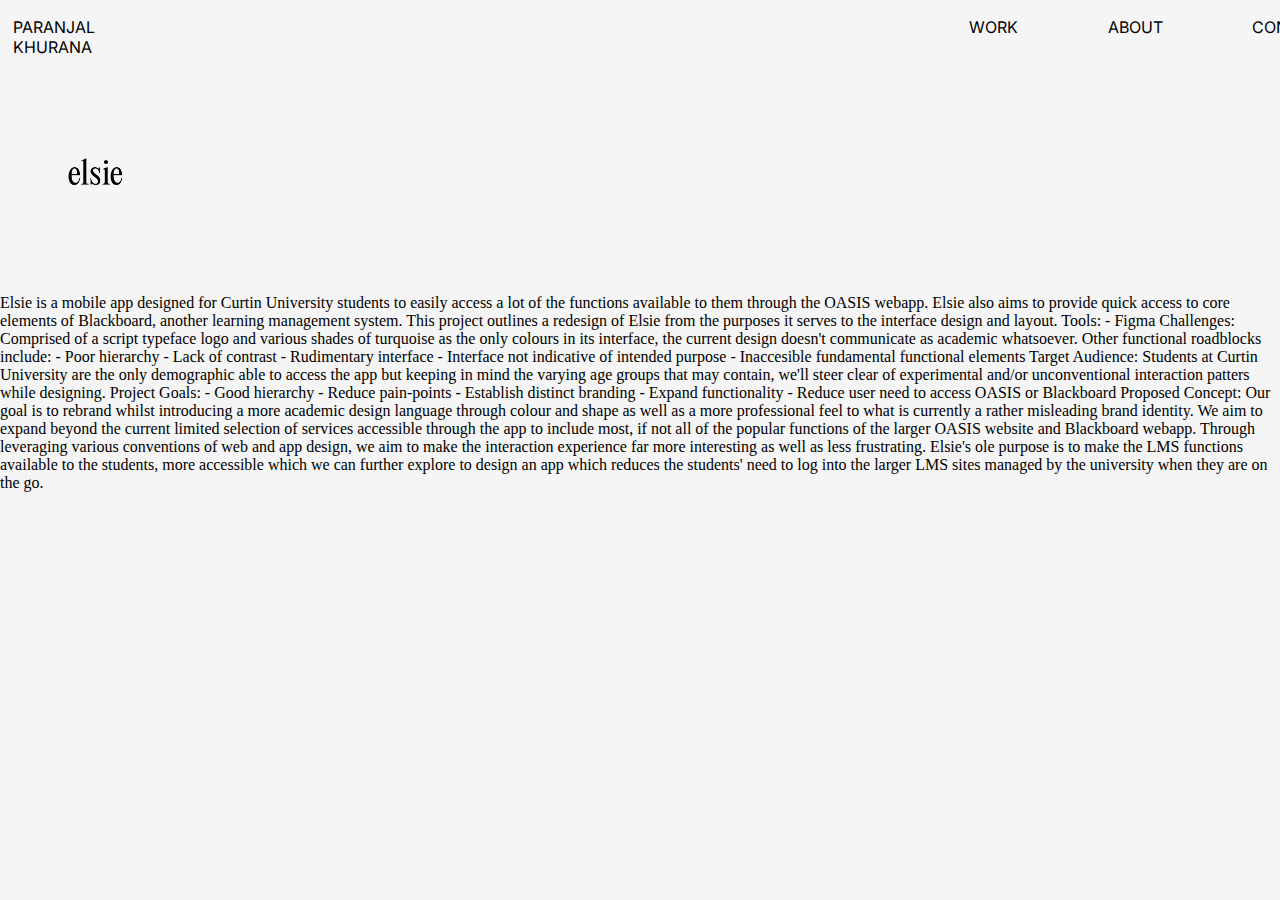
==== pages/elsie.html @ e7083876 "initial" ====
<!DOCTYPE html>
<html lang="en">
<head>
    <meta charset="UTF-8">
    <meta name="viewport" content="width=device-width, initial-scale=1.0">
    <title>Paranjal Khurana - ELSIE</title>
    <link rel="icon" type="image/x-icon" href="../images/favicon.ico">
    <link rel="stylesheet" href="../stylesheets/elsie.css">
    <style>
        @import url('https://fonts.googleapis.com/css2?family=Inter:slnt,wght@-10..0,100..900&display=swap');
        @import url('https://fonts.googleapis.com/css2?family=Inter+Tight:ital,wght@0,100..900;1,100..900&family=Inter:ital,opsz,wght@0,14..32,100..900;1,14..32,100..900&display=swap');
    </style>
</head>
<body>
    <div id="yellow">
        <div class="top-nav">
            <a class="top-nav-1" href="../index.html">PARANJAL KHURANA</a>
            <a class="top-nav-2" href="../index.html#obi">WORK</a>
            <a class="top-nav-3" href="../index.html#mugshot">ABOUT</a>
            <a class="top-nav-4" href="mailto:contact@prnjlk.com">CONTACT</a>
        </div>
        <div id=herologo>
            <img id="head" src="../images/elsie_tile.svg" alt="logo">
        </div>
    </div>
<p>
    Elsie is a mobile app designed for Curtin University students to easily access a lot of the functions available 
    to them through the OASIS webapp. Elsie also aims to provide quick access to core elements of Blackboard, another 
    learning management system. This project outlines a redesign of Elsie from the purposes it serves to the interface 
    design and layout.

    Tools:
    - Figma
    
    Challenges:
    Comprised of a script typeface logo and various shades of turquoise as the only colours in its interface, 
    the current design doesn't communicate as academic whatsoever. Other functional roadblocks include:
    - Poor hierarchy
    - Lack of contrast
    - Rudimentary interface
    - Interface not indicative of intended purpose
    - Inaccesible fundamental functional elements
    
    Target Audience:
    Students at Curtin University are the only demographic able to access the app but keeping in mind the varying 
    age groups that may contain, we'll steer clear of experimental and/or unconventional interaction patters while designing. 
    
    Project Goals:
    - Good hierarchy
    - Reduce pain-points
    - Establish distinct branding
    - Expand functionality
    - Reduce user need to access OASIS or Blackboard
     
    Proposed Concept:
    Our goal is to rebrand whilst introducing a more academic design language through colour and shape as well as 
    a more professional feel to what is currently a rather misleading brand identity. We aim to expand beyond the 
    current limited selection of services accessible through the app to include most, if not all of the popular 
    functions of the larger OASIS website and Blackboard webapp. Through leveraging various conventions of web and 
    app design, we aim to make the interaction experience far more interesting as well as less frustrating. Elsie's 
    ole purpose is to make the LMS functions available to the students, more accessible which we can further explore 
    to design an app which reduces the students' need to log into the larger LMS sites managed by the university 
    when they are on the go.
</p>

    
</body>
</html>
---- stylesheets/elsie.css ----
@font-face { 
    font-family: 'Krasnodar';
    src: url('fonts/Krasnodar.otf') format('otf');
    }

@font-face { 
    font-family: 'Mantranaga 36Daysoftype 2023';
    src: url('fonts/Mantranaga.otf') format('otf');
    }

html {
    cursor: url('../images/cursor.ico'), default;
}

body {
    background-color: #f5f5f5;
    margin: 0;
}

img {
    margin: 0;
}

a {
    text-decoration: none;
}

/* ------------------------------------------------------------ */

.top-nav {
    max-width: 100%;
    display: flex;
    flex-direction: row;
    padding-top: 0.3vw;
}

.top-nav-1 {
    font-family: "Inter";
    text-decoration: none;
    color: black;
    margin-right: 68.3%;
    padding-left: 1%;
}

.top-nav-2 {
    font-family: "Inter";
    text-decoration: none;
    color: black;
    margin-right: 7%;
}

.top-nav-3 {
    font-family: "Inter";
    text-decoration: none;
    color: black;
    margin-right: 7%;
}

.top-nav-4 {
    font-family: "Inter";
    text-decoration: none;
    color: black;
}

#yellow {
    /* make hero img bg yellow

        background-color: #ffdd00;
    
    */
    padding-top: 1%;
}

#head {
    margin-top: 2%;
    max-height: 15vw;
}

/* ------------------------------------- on hover ------------------------------------------ */

.top-nav-1:hover {
    text-decoration: underline;
    text-decoration-thickness: 0.5vw;
    color: black;
    text-decoration-color: black;
}
.top-nav-2:hover {
    text-decoration: underline;
    text-decoration-thickness: 0.5vw;
    color: black;
    text-decoration-color: black;
}
.top-nav-3:hover {
    text-decoration: underline;
    text-decoration-thickness: 0.5vw;
    color: black;
    text-decoration-color: black;
}
.top-nav-4:hover {
    text-decoration: underline;
    text-decoration-thickness: 0.5vw;
    color: black;
    text-decoration-color: black;
}
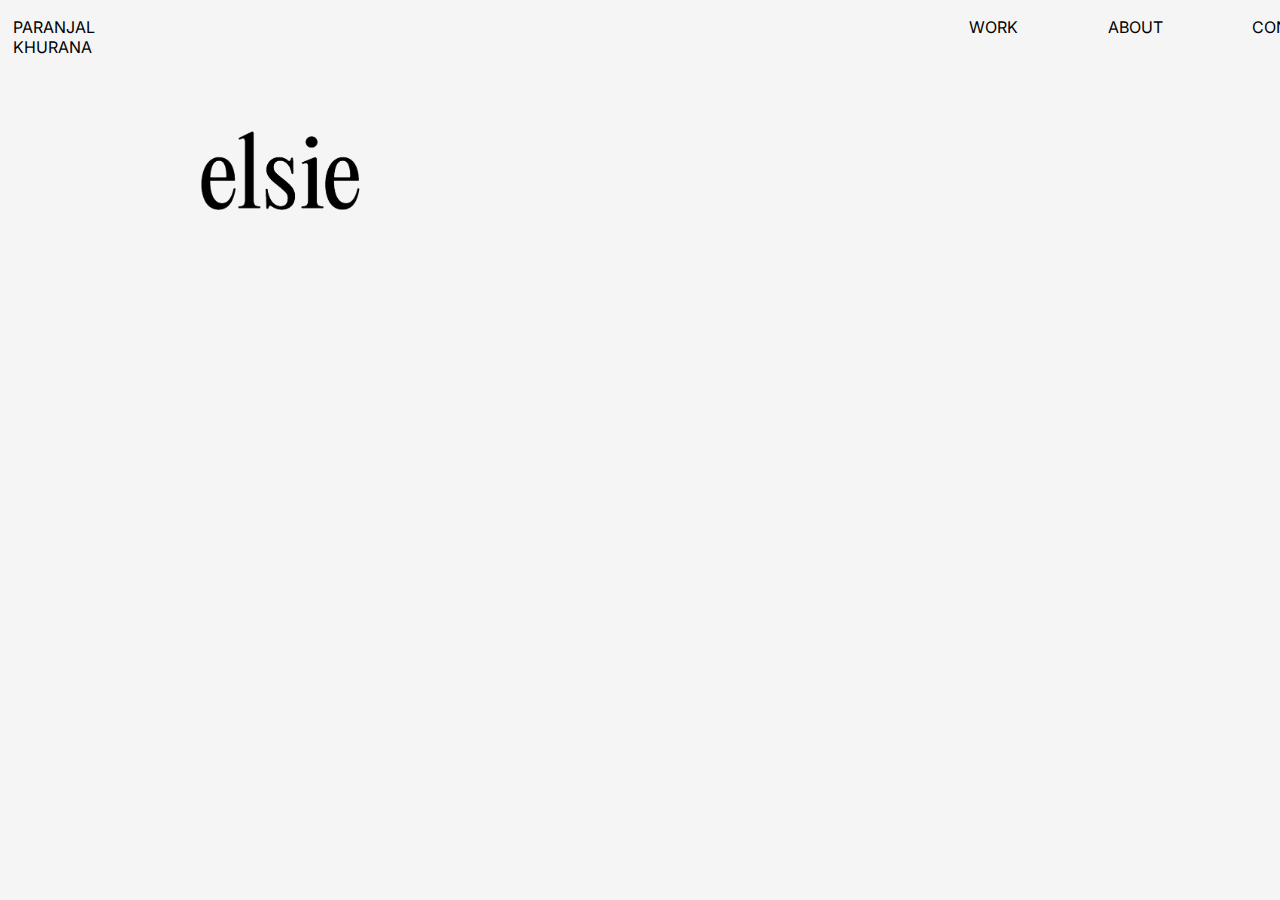
==== commit 68e705ac: "last commit redo" ====
--- a/pages/elsie.html
+++ b/pages/elsie.html
@@ -20,10 +20,11 @@
             <a class="top-nav-4" href="mailto:contact@prnjlk.com">CONTACT</a>
         </div>
         <div id=herologo>
-            <img id="head" src="../images/elsie_tile.svg" alt="logo">
+            <img id="head" src="../images/elsie_head.svg" alt="logo">
         </div>
     </div>
 <p>
+    <!--
     Elsie is a mobile app designed for Curtin University students to easily access a lot of the functions available 
     to them through the OASIS webapp. Elsie also aims to provide quick access to core elements of Blackboard, another 
     learning management system. This project outlines a redesign of Elsie from the purposes it serves to the interface 
@@ -61,6 +62,8 @@
     ole purpose is to make the LMS functions available to the students, more accessible which we can further explore 
     to design an app which reduces the students' need to log into the larger LMS sites managed by the university 
     when they are on the go.
+
+-->
 </p>
 
     
